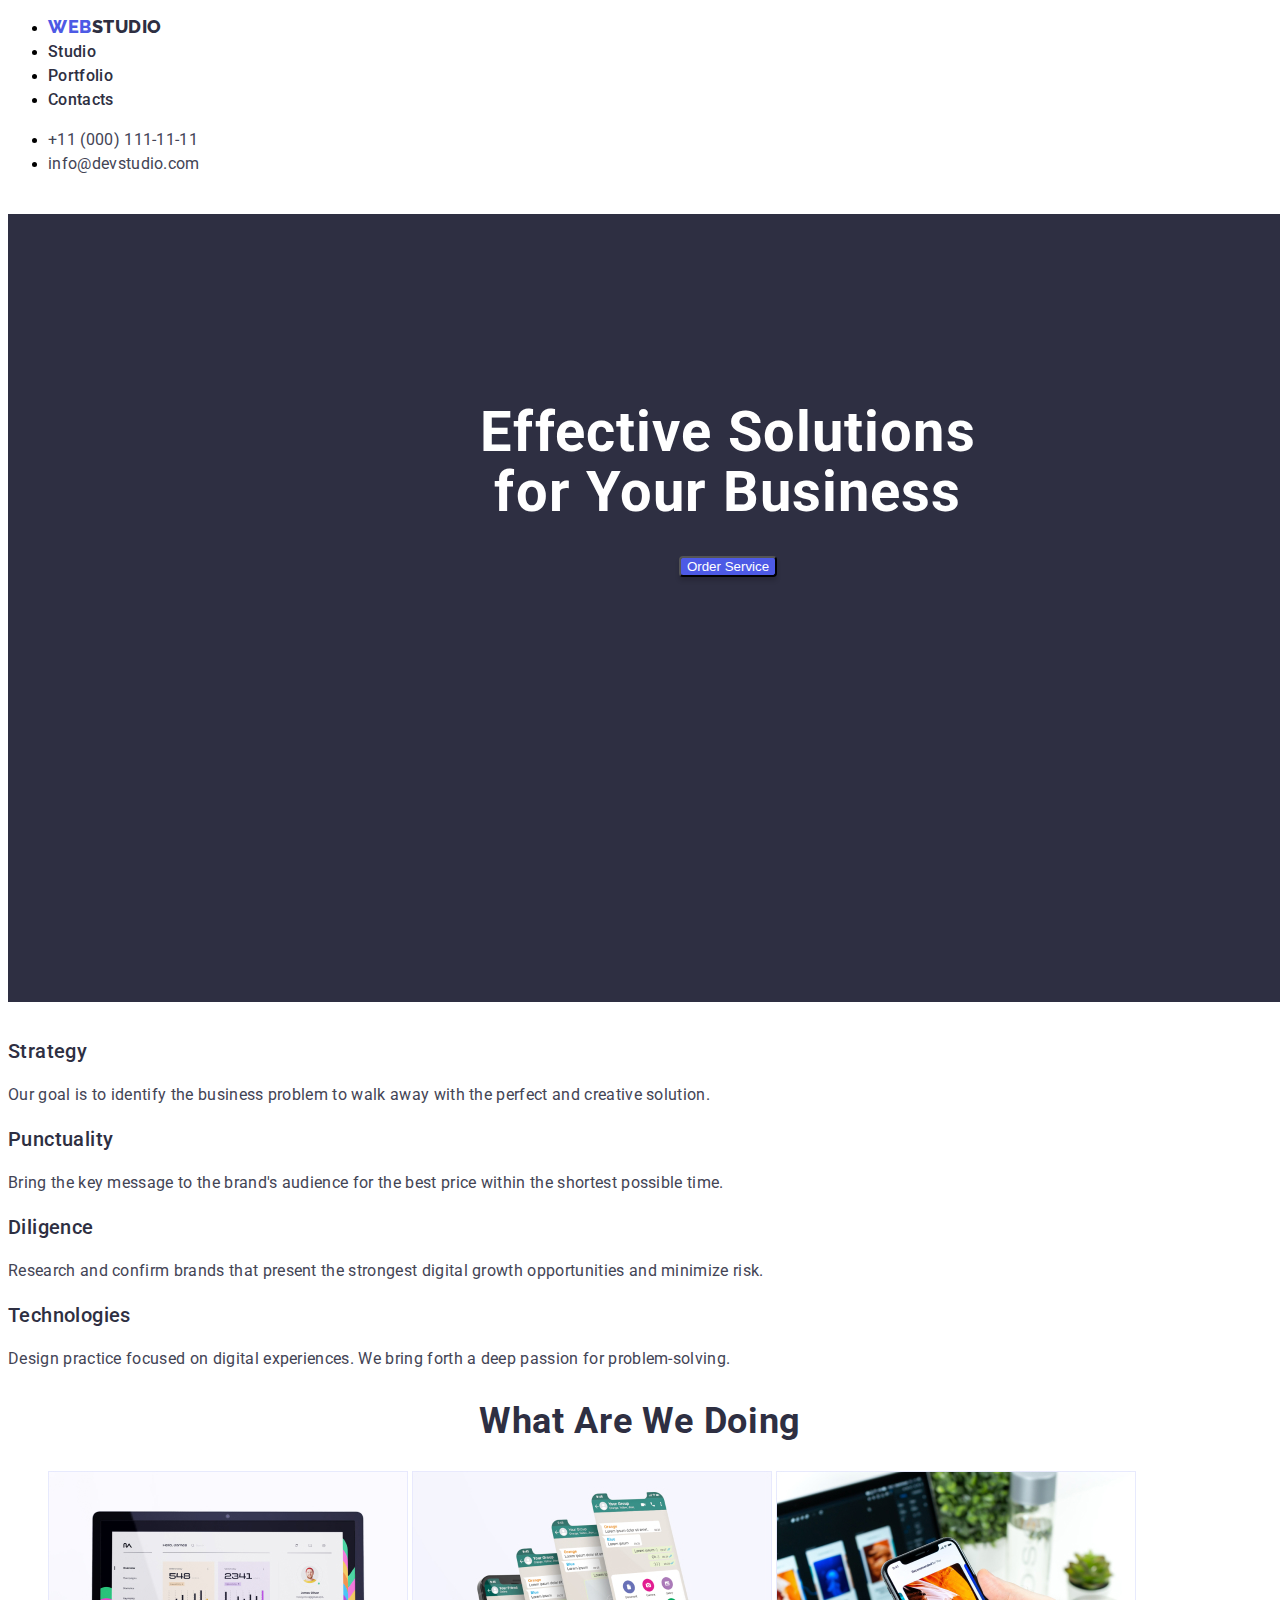
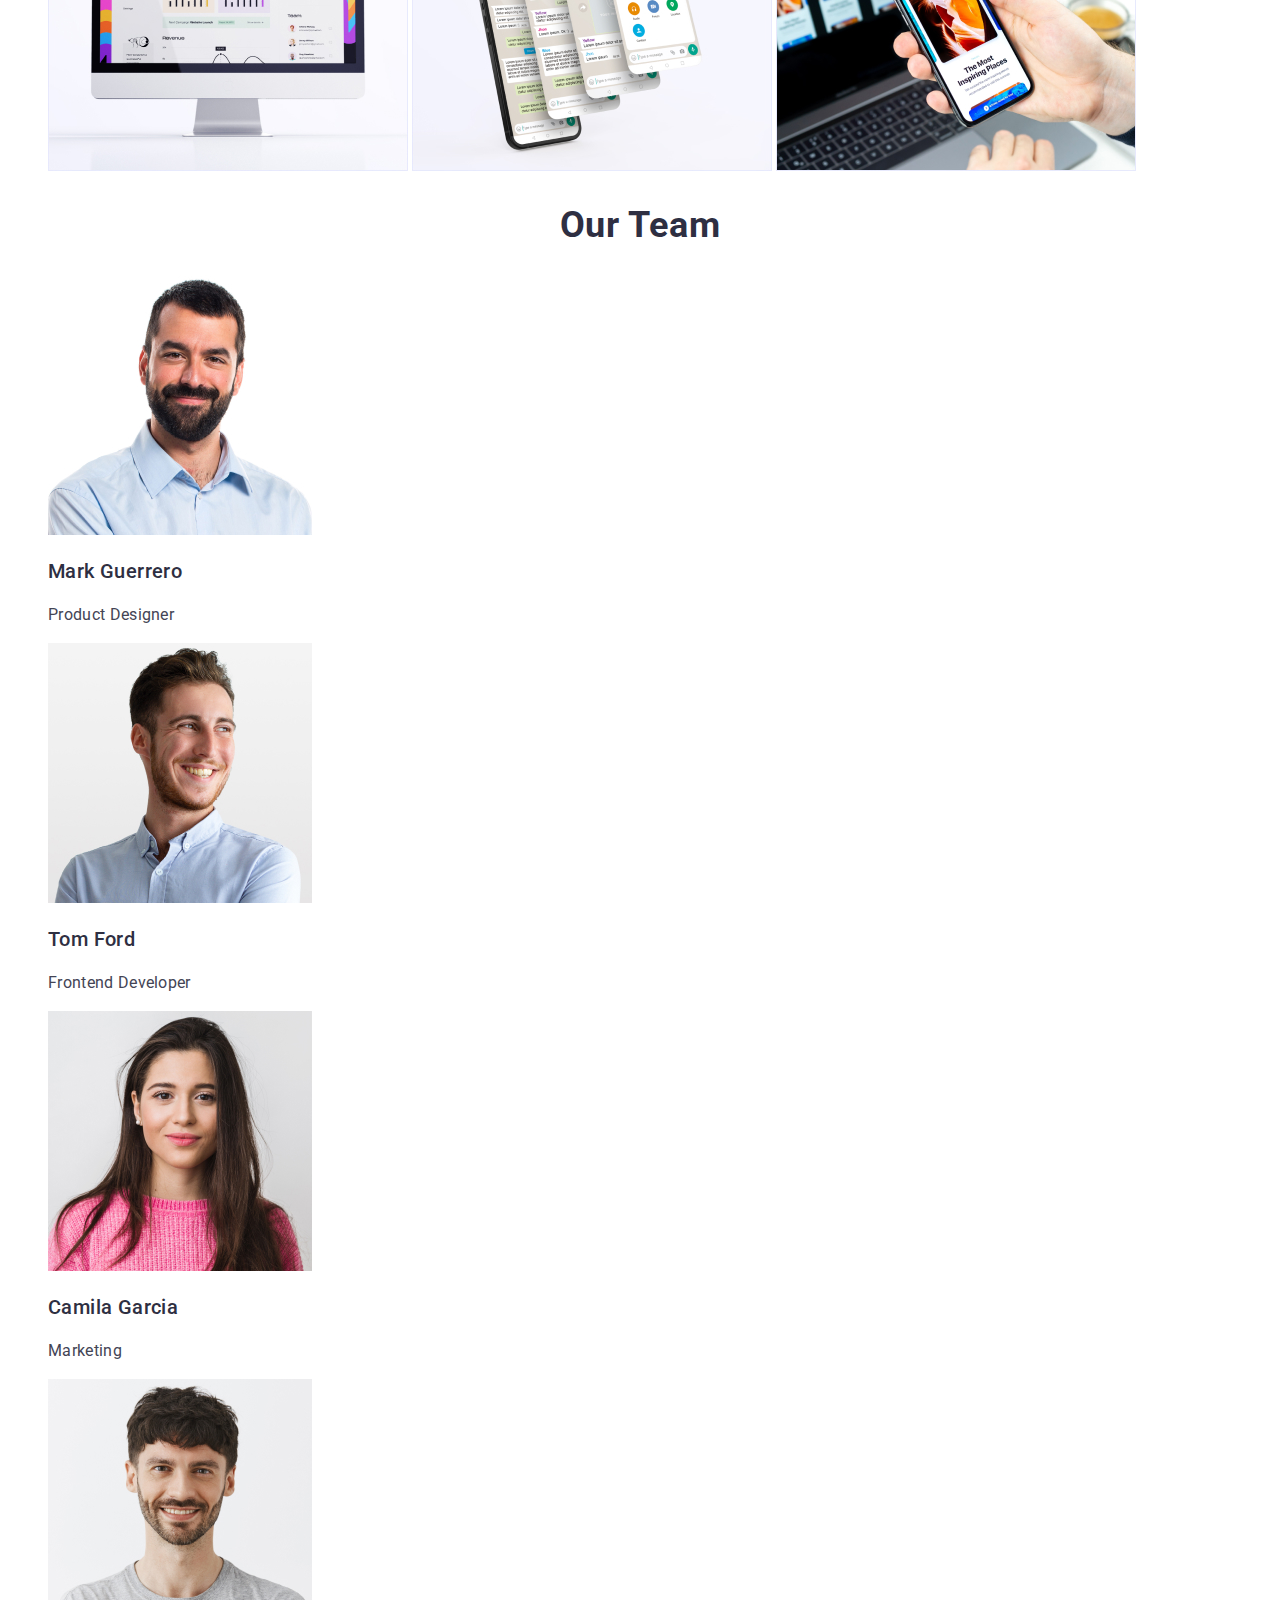
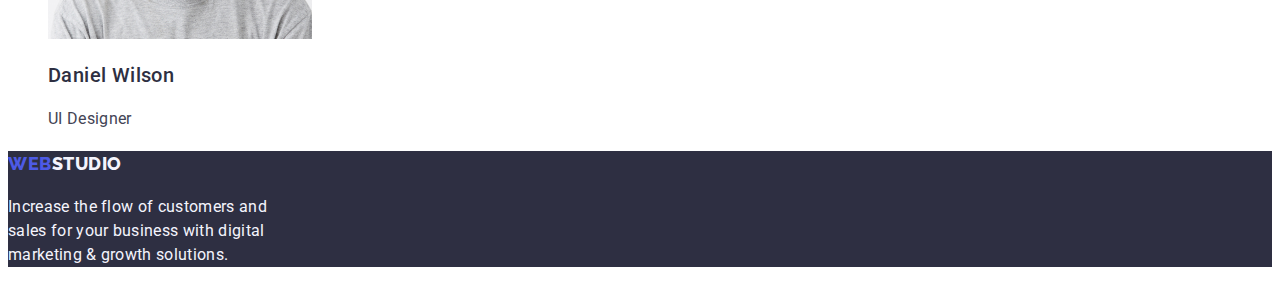
==== index.html @ 7e72a1d7 "Initial commit" ====
<!DOCTYPE html>
<html lang="en">
<head>
    <meta charset="UTF-8">
    <meta name="viewport" content="width=device-width, initial-scale=1.0">
    <title>Web Studio</title>
    <link rel="preconnect" href="https://fonts.googleapis.com">
    <link rel="preconnect" href="https://fonts.gstatic.com" crossorigin>
    <link
        href="https://fonts.googleapis.com/css2?family=Montserrat:wght@400;700&family=Raleway:wght@800&family=Roboto:wght@400;500;700;900&display=swap"
        rel="stylesheet">
    <link rel="stylesheet" href="./css/styles.css" />
</head>
<body>
    <header class="main-header">
        <div class="main-header-container">
            <nav>
                <ul class="main-header">
                    <li class="main-header-menu">
                        <a class="main-header-menu-link active" href="#main"><span class="web1">WEB</span><span class="web2">STUDIO</span></a>
                    </li>
                    <li class="main-header-menu">
                        <a class="main-header-menu-link" href="#studio">Studio</a>
                    </li>
                    <li class="main-header-menu">
                        <a class="main-header-menu-link" href="#portfolio">Portfolio</a>
                    </li>
                    <li class="main-header-menu">
                        <a class="main-header-menu-link" href="#contacts">Contacts</a>
                    </li>
                </ul>
            </nav>

                <ul class="main-header-ctas">
                    <li class="main-header-ctas-item">
                        <a class="ctas-link" href="tel:+11 (000) 111-11-11">+11 (000) 111-11-11</a>
                    </li>
                    <li class="main-header-ctas-item"> 
                        <a class="ctas-link" href="mailto:info@devstudio.com">info@devstudio.com</a>
                    </li>
                </ul>
        </div>
    

        <h1>
            Effective Solutions </br>
            for Your Business <br/>
            <button type="button">Order Service</button>
        </h1>

    </header>

    <main>
<!-- Strategy section -->
        <section>
        <h3>
            Strategy
        </h3>

        <p>
            Our goal is to identify the business
            problem to walk away with the perfect and creative solution.
        </p>

        <h3>
            Punctuality
        </h3>

        <p>
            Bring the key message to the brand's audience for the best price within the shortest possible time.
        </p>

        <h3>
            Diligence
        </h3>

        <p>
            Research and confirm brands that present the strongest digital growth opportunities and minimize risk.
        </p>

        <h3>
            Technologies
        </h3>

        <p>
            Design practice focused on digital experiences. We bring forth a deep passion for problem-solving.
        </p>
        </section>

<!-- What are we doing section -->
        <h2>
            What are we doing
        </h2>

        <ul>
            <img 
            src="./images/Rectangle 71.jpg" alt="desktop" width="360"/>

            <img 
            src="./images/Rectangle 71 (1).jpg" alt="celphones" width="360"/>

            <img
            src="./images/Rectangle 71 (2).jpg" alt="celphone" width="360"/>
            
        </ul>

<!-- Our team section -->
        <h2>
            Our Team
        </h2>

        <ul>
            <img
            src="./images/img.jpg" alt="Mark Guerrero" width="264"/>
            <h3>Mark Guerrero</h3> 
            <p>Product Designer</p>

            <img src="./images/img (1).jpg" alt="Tom Ford" width="264"/>
            <h3>Tom Ford</h3> 
            <p>Frontend Developer</p>

            <img src="./images/img (2).jpg" alt="Camila Garcia" width="264"/>
            <h3>Camila Garcia</h3>
            <p>Marketing</p>

            <img src="./images/img (3).jpg" alt="Daniel Wilson" width="264"/>
            <h3>Daniel Wilson</h3>
            <p>UI Designer</p>

        </ul>
       
    </main>

    <footer>
        <h3><span class="web1">WEB</span><span class="web3-footer">STUDIO</span></h3>
        <p class="footer-text">
            Increase the flow of customers and <br/>
            sales for your business with digital <br/>
            marketing & growth solutions.
        </p>
    </footer>
</body>
</html>
---- css/styles.css ----
h1 {
    color: var(--WHITE, #FFF);
    text-align: center;
    font-family: Roboto;
    font-size: 56px;
    font-style: normal;
    font-weight: 700;
    line-height: 60px;
    letter-spacing: 1.12px;
    background: var(--NAVY-BLUE, #2E2F42);
    width: 1440px;
    height: 600px;
    flex-shrink: 0;
    padding-top: 188px;
}

h1 > button {
    border-radius: 4px;
    background: var(--IRIS, #4D5AE5);
    box-shadow: 0px 4px 4px 0px rgba(0, 0, 0, 0.15);
    color:white;
}

button:hover {
    border-radius: 4px;
        background: teal;
        box-shadow: 0px 4px 4px 0px rgba(0, 0, 0, 0.15);
        color: black;
}

.main-header-menu-link {
    text-decoration: none;
}

.ctas-link {
    text-decoration: none;
    color: var(--SLATE, #434455);
    font-family: Roboto;
    font-size: 16px;
    font-style: normal;
    font-weight: 400;
    line-height: 24px;
    letter-spacing: 0.32px;
}

.web1 {
    color: var(--IRIS, #4D5AE5);
    font-family: Raleway;
    font-size: 18px;
    font-style: normal;
    font-weight: 800;
    line-height: 21px;
    letter-spacing: 0.54px;
    text-transform: uppercase;
}

.web2 {
    color: var(--NAVY-BLUE, #2E2F42);
    font-family: Raleway;
    font-size: 18px;
    font-style: normal;
    font-weight: 800;
    line-height: 21px;
    letter-spacing: 0.54px;
    text-transform: uppercase;
}

.web3-footer {
    color: var(--CLOUD, #F4F4FD);
    font-family: Raleway;
    font-size: 18px;
    font-style: normal;
    font-weight: 800;
    line-height: 21px;
    letter-spacing: 0.54px;
    text-transform: uppercase;
}

.main-header-menu-link {
    color: #2E2F42;
    font-family: Roboto;
    font-size: 16px;
    font-style: normal;
    font-weight: 500;
    line-height: 24px;
    letter-spacing: 0.32px;
}

h2 {
    color: var(--NAVY-BLUE, #2E2F42);
    text-align: center;
    font-family: Roboto;
    font-size: 36px;
    font-style: normal;
    font-weight: 700;
    line-height: 40px;
    letter-spacing: 0.72px;
    text-transform: capitalize;
}

h3 {
    color: var(--NAVY-BLUE, #2E2F42);
    font-family: Roboto;
    font-size: 20px;
    font-style: normal;
    font-weight: 500;
    line-height: 24px;
    letter-spacing: 0.4px;
}

p {
    color: var(--SLATE, #434455);
    font-family: Roboto;
    font-size: 16px;
    font-style: normal;
    font-weight: 400;
    line-height: 24px;
    letter-spacing: 0.32px;
}

.sub-menu .sub-menu1{
    border-radius: 4px;
    border: 1px solid var(--CORNFLOWER, #E7E9FC);
    background: var(--CLOUD, #F4F4FD);
    color: var(--IRIS, #4D5AE5);
        text-align: center;
        font-family: Roboto;
        font-size: 16px;
        font-style: normal;
        font-weight: 500;
        line-height: 24px;
        letter-spacing: 0.64px;
        border-radius: 4px;
            border: 1px solid var(--CORNFLOWER, #E7E9FC);
            background: var(--CLOUD, #F4F4FD);
}

.sub-menu .sub-menu1:hover {
    border-radius: 4px;
background: var(--OCEAN, #404BBF);
color: var(--WHITE, #FFF);
box-shadow: 0px 2px 2px 0px rgba(0, 0, 0, 0.12), 0px 2px 1px 0px rgba(0, 0, 0, 0.08), 0px 3px 1px 0px rgba(0, 0, 0, 0.10);
}

.main-header .main-header-menu-link:hover {
    border-radius: 4px;
        background: var(--OCEAN, #404BBF);
        color: var(--WHITE, #FFF);
        box-shadow: 0px 2px 2px 0px rgba(0, 0, 0, 0.12), 0px 2px 1px 0px rgba(0, 0, 0, 0.08), 0px 3px 1px 0px rgba(0, 0, 0, 0.10);
}

.main-header-ctas .ctas-link:hover {
    border-radius: 4px;
    background: var(--OCEAN, #404BBF);
    color: white;
    box-shadow: 0px 2px 2px 0px rgba(0, 0, 0, 0.12), 0px 2px 1px 0px rgba(0, 0, 0, 0.08), 0px 3px 1px 0px rgba(0, 0, 0, 0.10);
}

footer {
    background: var(--NAVY-BLUE, #2E2F42);
}

.footer-text {
    color: var(--CLOUD, #F4F4FD);
    font-family: Roboto;
    font-size: 16px;
    font-style: normal;
    font-weight: 400;
    line-height: 24px;
    letter-spacing: 0.32px;
}

footer > h3:hover {
    border-radius: 4px;
        background: var(--OCEAN, #404BBF);
        color: teal;
        box-shadow: 0px 2px 2px 0px rgba(0, 0, 0, 0.12), 0px 2px 1px 0px rgba(0, 0, 0, 0.08), 0px 3px 1px 0px rgba(0, 0, 0, 0.10);
}

.web1:hover {
    color:teal;
}

.web2:hover {
    color: teal;
}

.web3-footer:hover {
    color: teal;
}
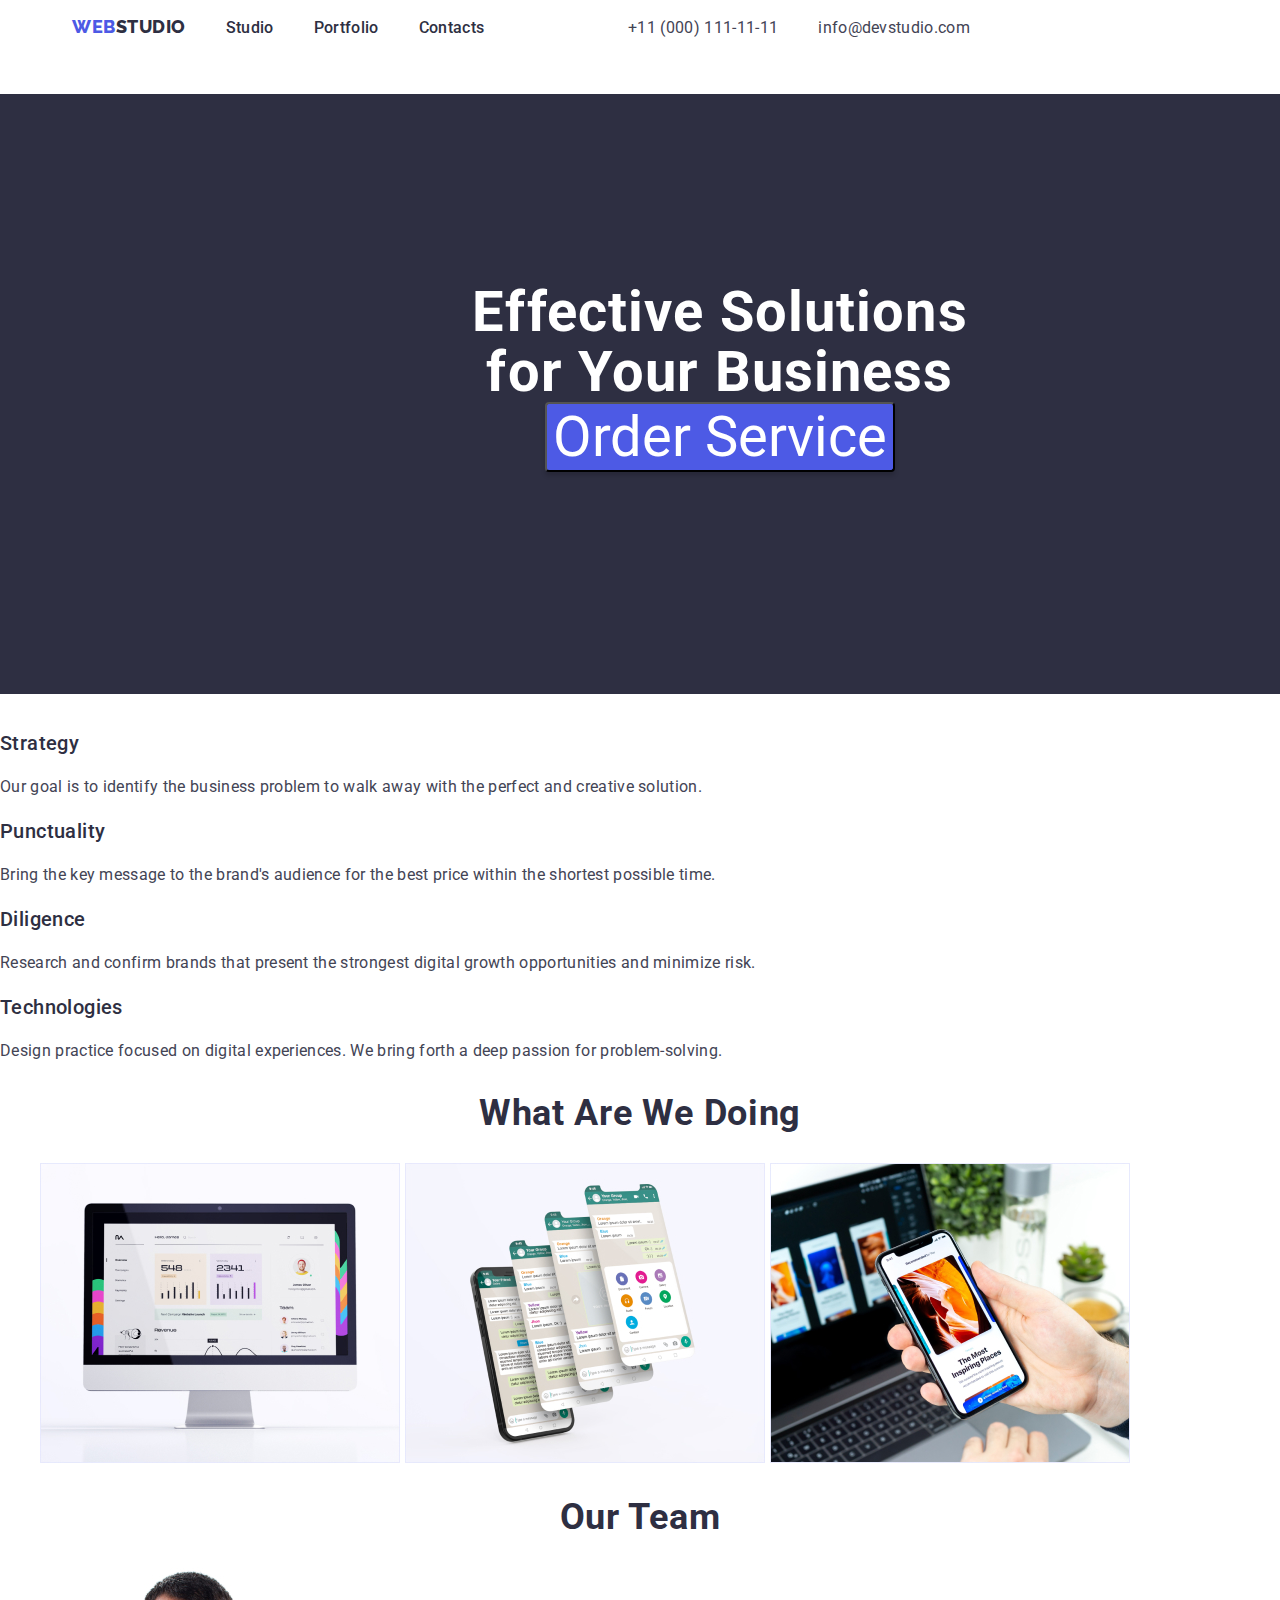
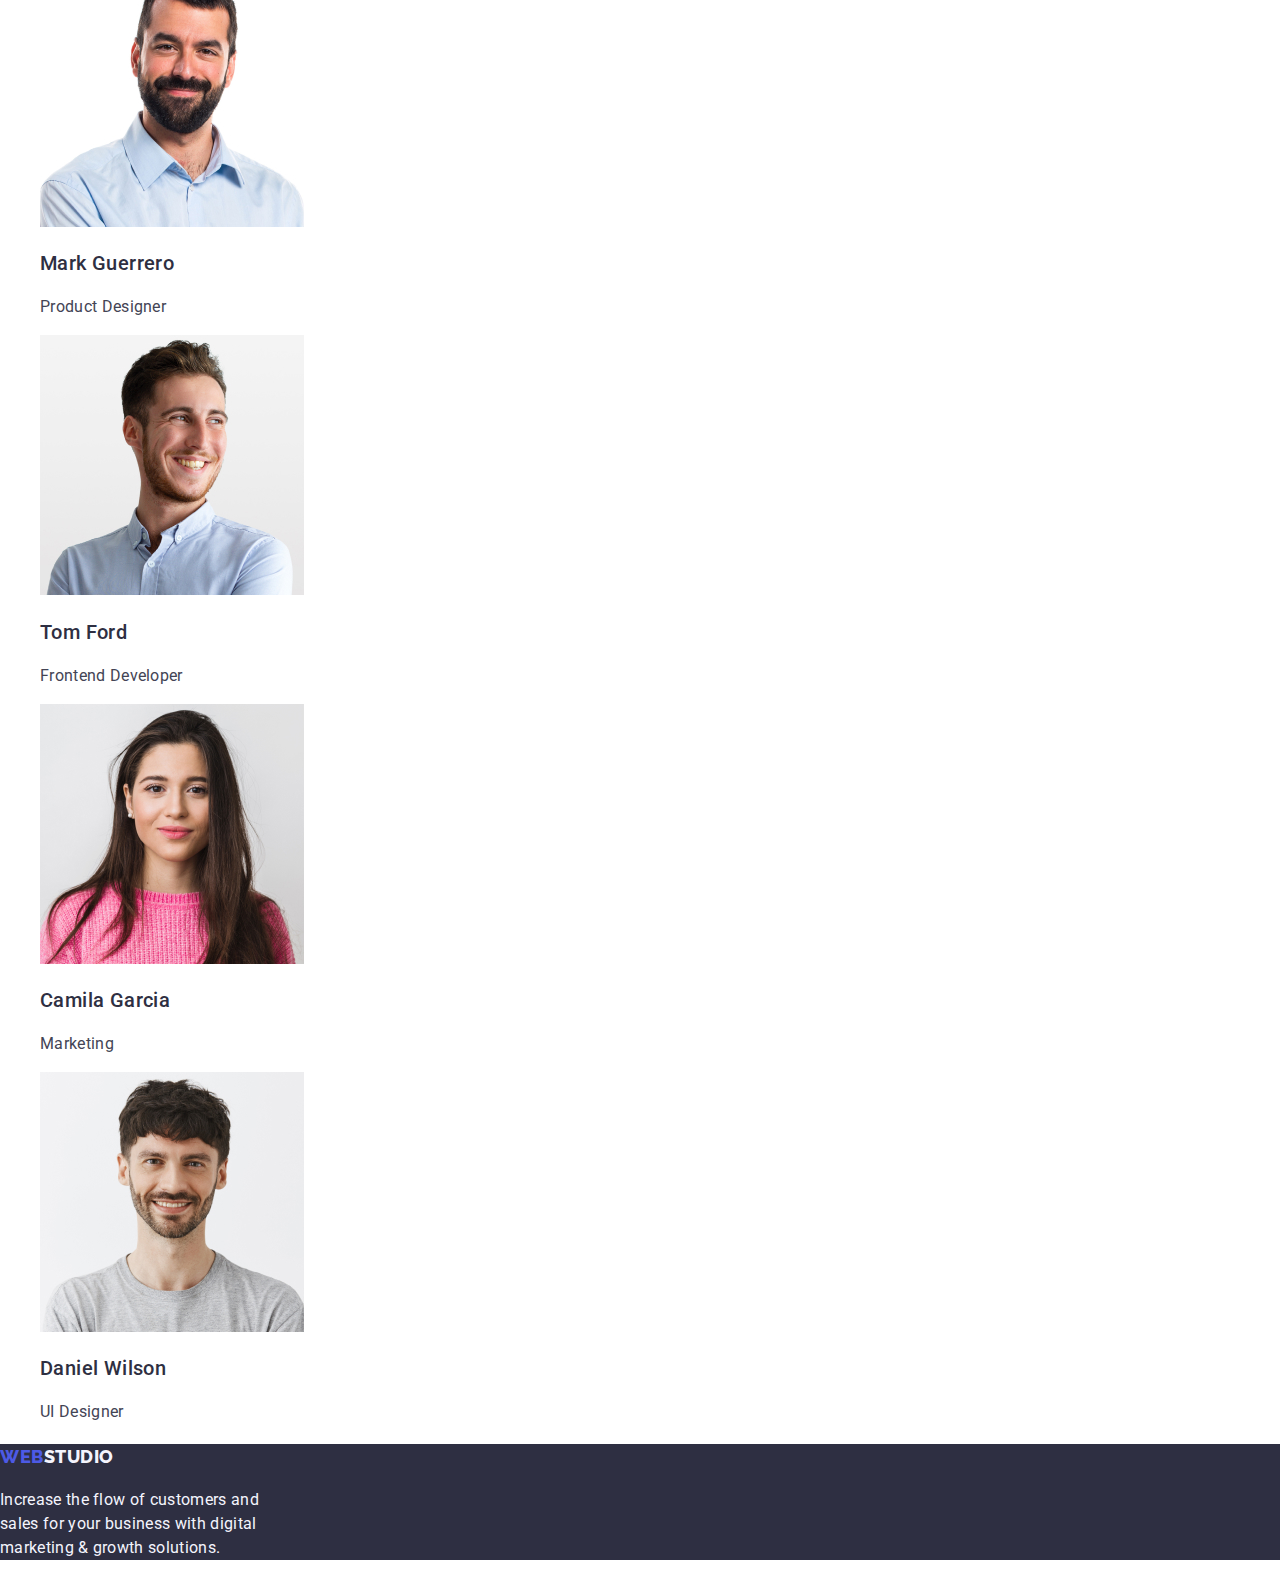
==== commit fdbc376a: "update flexbox" ====
--- a/index.html
+++ b/index.html
@@ -4,6 +4,7 @@
     <meta charset="UTF-8">
     <meta name="viewport" content="width=device-width, initial-scale=1.0">
     <title>Web Studio</title>
+    <link rel="stylesheet" href="https://cdnjs.cloudflare.com/ajax/libs/modern-normalize/1.0.0/modern-normalize.min.css" />
     <link rel="preconnect" href="https://fonts.googleapis.com">
     <link rel="preconnect" href="https://fonts.gstatic.com" crossorigin>
     <link
@@ -12,12 +13,11 @@
     <link rel="stylesheet" href="./css/styles.css" />
 </head>
 <body>
-    <header class="main-header">
-        <div class="main-header-container">
+    <header class="container">
             <nav>
-                <ul class="main-header">
+                <ul class="main-nav">
                     <li class="main-header-menu">
-                        <a class="main-header-menu-link active" href="#main"><span class="web1">WEB</span><span class="web2">STUDIO</span></a>
+                        <a class="main-header-menu-link" href="#main"><span class="web1">WEB</span><span class="web2">STUDIO</span></a>
                     </li>
                     <li class="main-header-menu">
                         <a class="main-header-menu-link" href="#studio">Studio</a>
@@ -31,6 +31,7 @@
                 </ul>
             </nav>
 
+            <div>
                 <ul class="main-header-ctas">
                     <li class="main-header-ctas-item">
                         <a class="ctas-link" href="tel:+11 (000) 111-11-11">+11 (000) 111-11-11</a>
@@ -39,8 +40,8 @@
                         <a class="ctas-link" href="mailto:info@devstudio.com">info@devstudio.com</a>
                     </li>
                 </ul>
-        </div>
-    
+            </div>
+    </header>
 
         <h1>
             Effective Solutions </br>
@@ -48,7 +49,7 @@
             <button type="button">Order Service</button>
         </h1>
 
-    </header>
+    
 
     <main>
 <!-- Strategy section -->
--- a/css/styles.css
+++ b/css/styles.css
@@ -30,6 +30,27 @@
 
 .main-header-menu-link {
     text-decoration: none;
+}
+
+.container {
+    width:1158px;
+    display: flex;
+    align-items: center;
+    justify-content: space-around;
+    gap: 40px
+}
+
+.main-nav {
+    list-style: none;
+        display: flex;
+        gap: 40px
+}
+
+.main-header-ctas {
+    list-style: none;
+    display: flex;
+    gap: 40px;
+    margin-right: 156px;
 }
 
 .ctas-link {
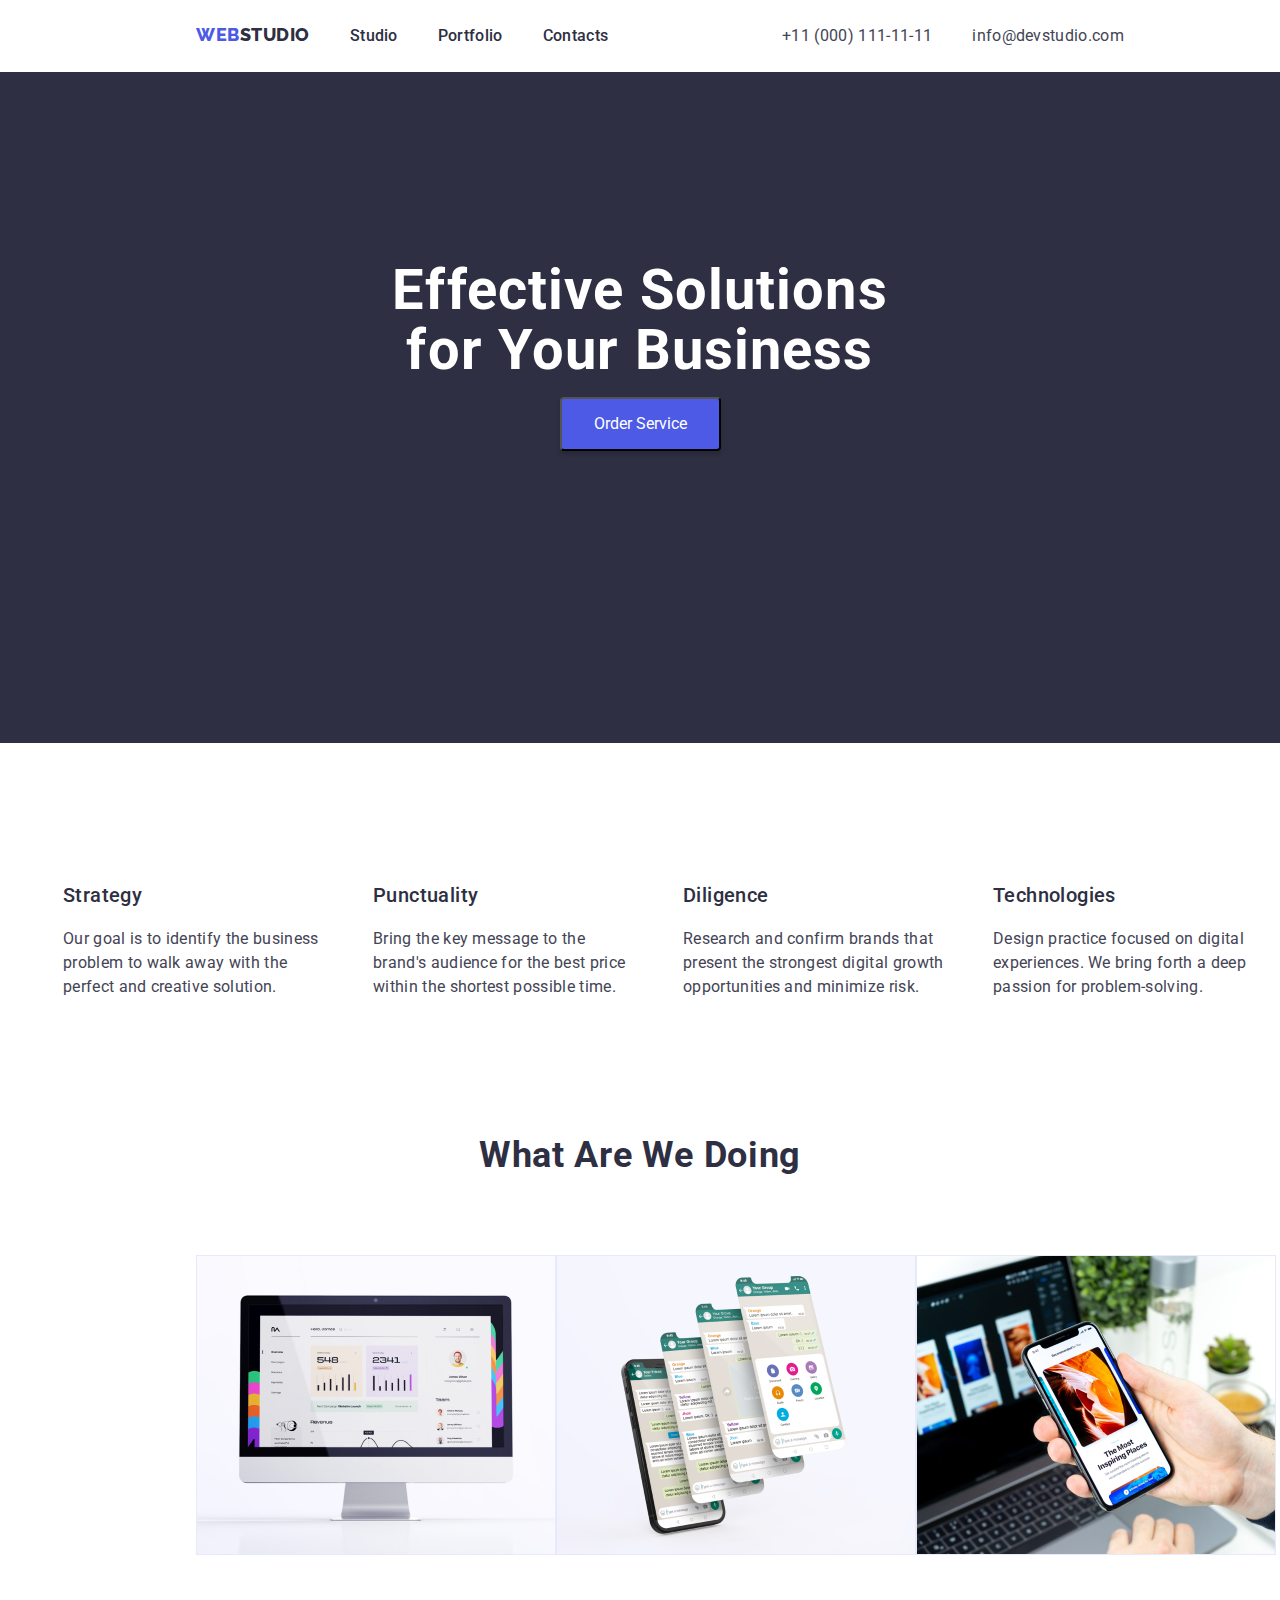
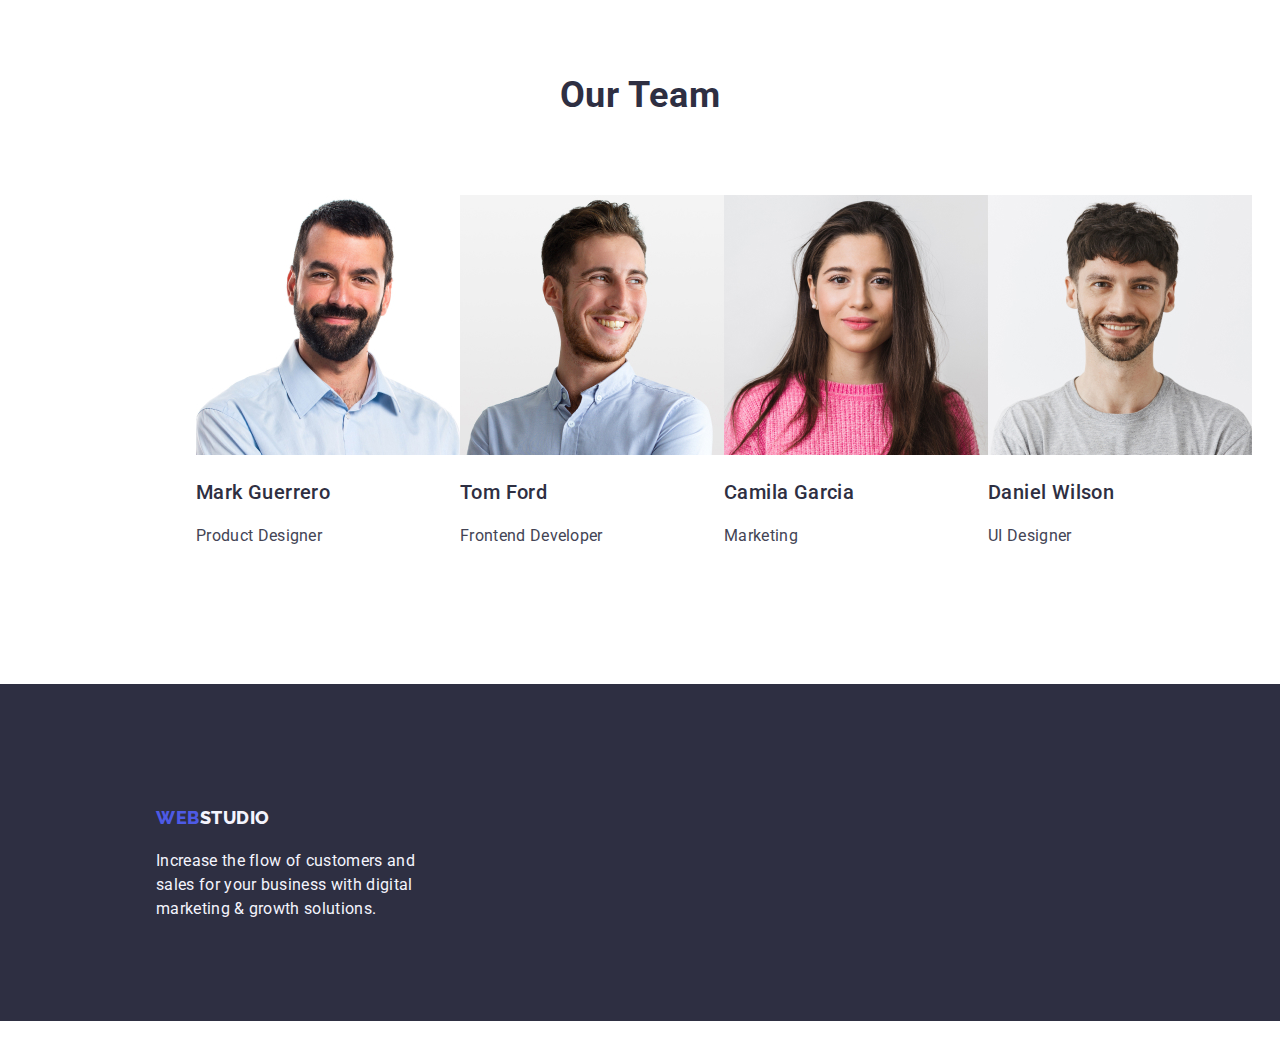
==== commit 5079665b: "update" ====
--- a/index.html
+++ b/index.html
@@ -54,38 +54,48 @@
     <main>
 <!-- Strategy section -->
         <section>
-        <h3>
-            Strategy
-        </h3>
+        <ul class="section1">
+            <li>
+                 <h3>
+                    Strategy
+                 </h3>
 
-        <p>
-            Our goal is to identify the business
-            problem to walk away with the perfect and creative solution.
-        </p>
+                <p class="section1-box">
+                 Our goal is to identify the business
+                problem to walk away with the perfect and creative solution.
+                </p>
+            </li>
 
+            <li>
         <h3>
             Punctuality
         </h3>
 
-        <p>
+        <p class="section1-box">
             Bring the key message to the brand's audience for the best price within the shortest possible time.
         </p>
+            </li>
 
+            <li>
         <h3>
             Diligence
         </h3>
 
-        <p>
+        <p class="section1-box">
             Research and confirm brands that present the strongest digital growth opportunities and minimize risk.
         </p>
+            </li>
 
+            <li>
         <h3>
             Technologies
         </h3>
 
-        <p>
+        <p class="section1-box">
             Design practice focused on digital experiences. We bring forth a deep passion for problem-solving.
         </p>
+            </li>
+        </ul>
         </section>
 
 <!-- What are we doing section -->
@@ -93,7 +103,7 @@
             What are we doing
         </h2>
 
-        <ul>
+        <ul class="pics">
             <img 
             src="./images/Rectangle 71.jpg" alt="desktop" width="360"/>
 
@@ -110,24 +120,34 @@
             Our Team
         </h2>
 
-        <ul>
-            <img
+        <ul class="team1">
+            <li>
+            <img class="team"
             src="./images/img.jpg" alt="Mark Guerrero" width="264"/>
             <h3>Mark Guerrero</h3> 
             <p>Product Designer</p>
+            </li>
 
-            <img src="./images/img (1).jpg" alt="Tom Ford" width="264"/>
+            <li>
+            <img class="team"
+            src="./images/img (1).jpg" alt="Tom Ford" width="264"/>
             <h3>Tom Ford</h3> 
             <p>Frontend Developer</p>
+            </li>
 
-            <img src="./images/img (2).jpg" alt="Camila Garcia" width="264"/>
+            <li>
+            <img class="team"
+            src="./images/img (2).jpg" alt="Camila Garcia" width="264"/>
             <h3>Camila Garcia</h3>
             <p>Marketing</p>
+            </li>
 
-            <img src="./images/img (3).jpg" alt="Daniel Wilson" width="264"/>
+            <li>
+            <img class="team"
+            src="./images/img (3).jpg" alt="Daniel Wilson" width="264"/>
             <h3>Daniel Wilson</h3>
             <p>UI Designer</p>
-
+            </li>
         </ul>
        
     </main>
--- a/css/styles.css
+++ b/css/styles.css
@@ -8,10 +8,9 @@
     line-height: 60px;
     letter-spacing: 1.12px;
     background: var(--NAVY-BLUE, #2E2F42);
-    width: 1440px;
-    height: 600px;
-    flex-shrink: 0;
+    margin-top: 0px;
     padding-top: 188px;
+    padding-bottom: 292px;
 }
 
 h1 > button {
@@ -19,6 +18,8 @@
     background: var(--IRIS, #4D5AE5);
     box-shadow: 0px 4px 4px 0px rgba(0, 0, 0, 0.15);
     color:white;
+    padding: 16px 32px;
+    font-size: 16px;
 }
 
 button:hover {
@@ -33,24 +34,65 @@
 }
 
 .container {
-    width:1158px;
     display: flex;
     align-items: center;
+    justify-content: space-between;
+    height: 72px;
+}
+
+.main-nav {
+    list-style: none;
+        display: flex;
+        gap: 40px;
+        margin-left: 156px;
+        align-items: center;
+        height: 72px;
+        margin-top: 24px;
+        margin-bottom: 24px;
+}
+
+.main-header-ctas {
+    list-style: none;
+    display: flex;
+    gap: 40px;
+    justify-content: flex-end;
+    margin-right: 156px;
+    margin-top: 24px;
+        margin-bottom: 24px;
+}
+
+.section1 {
+    list-style: none;
+    display: flex;
     justify-content: space-around;
-    gap: 40px
-}
-
-.main-nav {
-    list-style: none;
-        display: flex;
-        gap: 40px
-}
-
-.main-header-ctas {
-    list-style: none;
-    display: flex;
-    gap: 40px;
-    margin-right: 156px;
+    margin-top: 120px;
+}
+
+.section1-box {
+    color: var(--SLATE, #434455);
+        font-size: 16px;
+        height: 72px;
+        width: 264px;
+        gap: 24px;
+}
+
+.pics {
+    display: flex;
+        justify-content: space-around;
+        margin: 0 156px;
+}
+
+.team1 {
+    list-style: none;
+    display:flex;
+        justify-content: space-around;
+        margin: 0 156px 120px 156px;
+}
+
+h2 {
+    margin-top: 120px;
+    margin-bottom: 80px;
+    font-size: 36px;
 }
 
 .ctas-link {
@@ -156,14 +198,14 @@
             background: var(--CLOUD, #F4F4FD);
 }
 
-.sub-menu .sub-menu1:hover {
+.sub-menu .sub-1:hover {
     border-radius: 4px;
 background: var(--OCEAN, #404BBF);
 color: var(--WHITE, #FFF);
 box-shadow: 0px 2px 2px 0px rgba(0, 0, 0, 0.12), 0px 2px 1px 0px rgba(0, 0, 0, 0.08), 0px 3px 1px 0px rgba(0, 0, 0, 0.10);
 }
 
-.main-header .main-header-menu-link:hover {
+.main-nav .main-header-menu-link:hover {
     border-radius: 4px;
         background: var(--OCEAN, #404BBF);
         color: var(--WHITE, #FFF);
@@ -179,6 +221,8 @@
 
 footer {
     background: var(--NAVY-BLUE, #2E2F42);
+    padding-top: 101.5px;
+    padding-left: 156px;
 }
 
 .footer-text {
@@ -189,6 +233,7 @@
     font-weight: 400;
     line-height: 24px;
     letter-spacing: 0.32px;
+    padding-bottom: 100px;
 }
 
 footer > h3:hover {
